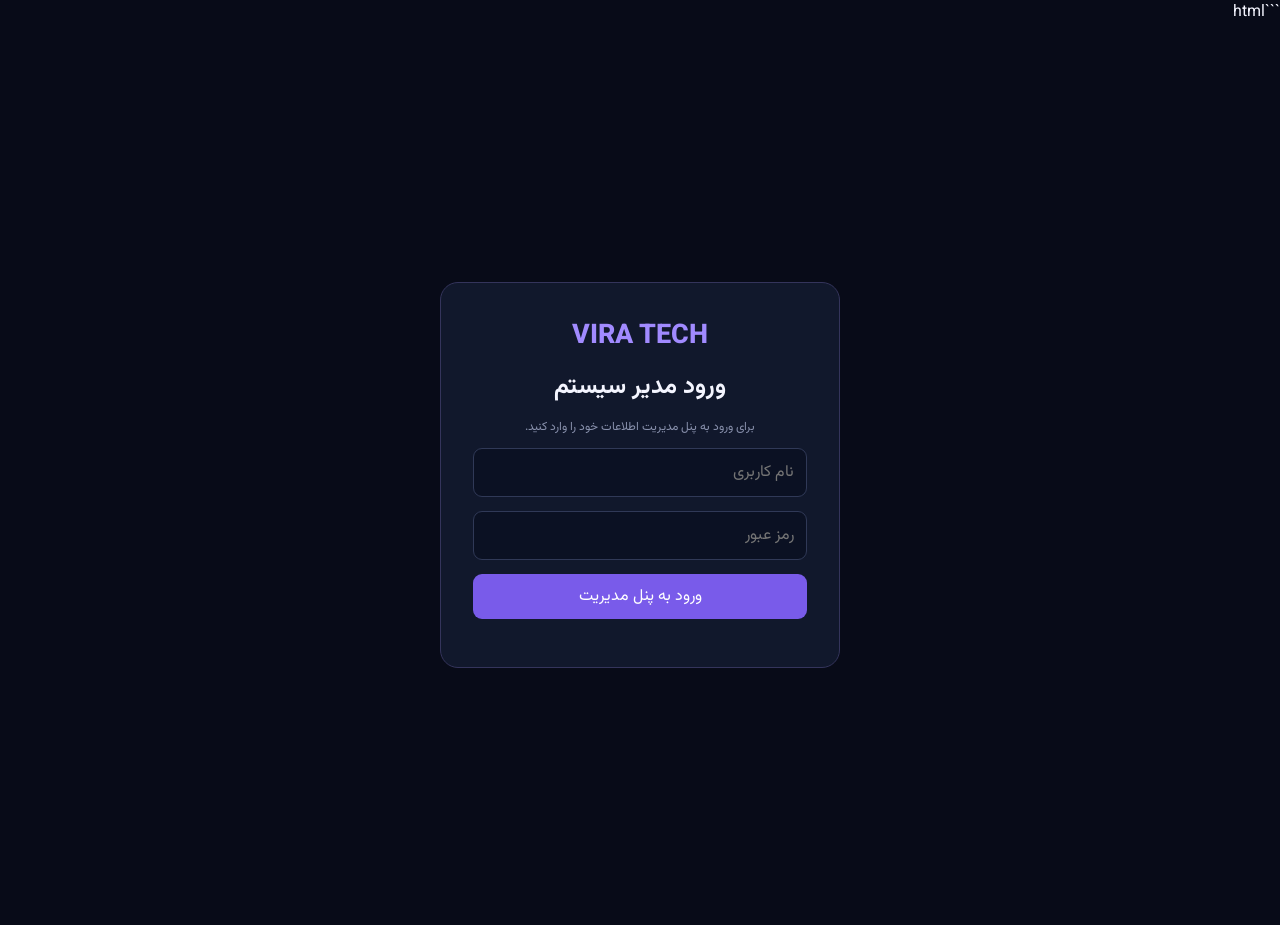
==== admin.html @ ebfb622d "admin.html" ====
```html
<!DOCTYPE html>
<html lang="fa" dir="rtl">
<head>
<meta charset="UTF-8">
<meta name="viewport" content="width=device-width, initial-scale=1">
<title>VIRA TECH | مدیریت</title>
<link href="https://fonts.googleapis.com/css2?family=Vazirmatn:wght@400;500;600;700;800&display=swap" rel="stylesheet">
<style>
*{box-sizing:border-box}
body{margin:0;background:#080b18;color:#f4f5ff;font-family:Vazirmatn,sans-serif}
button,input,select,textarea{font:inherit}
button{cursor:pointer}
.login-screen{min-height:100vh;display:flex;align-items:center;justify-content:center;padding:20px}
.login-box{width:100%;max-width:400px;padding:32px;background:#11182c;border:1px solid #34345b;border-radius:18px;text-align:center}
.login-logo,.logo{font-size:27px;font-weight:800;color:#a18aff}
.login-box h2{margin:10px 0 5px}
.login-box p,.muted{color:#8991ad;font-size:12px}
.login-box input{margin-bottom:14px}
.login-box button{width:100%}
.login-error{color:#ff7777;font-size:13px;margin-top:12px}
.layout{display:none;min-height:100vh}
body.logged-in .layout{display:flex}
body.logged-in .login-screen{display:none}
aside{width:245px;background:#101529;border-left:1px solid #252c46;padding:25px 17px;flex-shrink:0}
.sub{font-size:12px;color:#8991ad;margin:5px 0 25px}
.menu-title{font-size:12px;color:#737d9d;margin:20px 10px 10px}
.nav button{display:block;width:100%;text-align:right;border:0;background:transparent;color:#c4c9dc;padding:12px;border-radius:10px;margin:4px 0}
.nav button:hover,.nav button.active{background:#29264d;color:#b7a6ff}
main{flex:1;min-width:0;padding:30px}
.top{display:flex;justify-content:space-between;align-items:center;gap:15px;margin-bottom:28px}
h1{font-size:23px;margin:0}
.welcome{color:#8991ad;font-size:13px;margin-top:6px}
.page{display:none}
.page.active{display:block}
.cards{display:grid;grid-template-columns:repeat(3,1fr);gap:15px;margin-bottom:22px}
.card,.panel{background:#11182c;border:1px solid #252d49;border-radius:15px;padding:20px}
.card-label{color:#9ba4c0;font-size:13px}
.number{font-size:29px;font-weight:800;margin-top:9px}
.purple{color:#a18aff}.blue{color:#59aaff}.green{color:#55d6a0}
.panel{margin-bottom:20px}
.panel h2{font-size:17px;margin:0 0 18px}
.toolbar{display:flex;justify-content:space-between;align-items:center;gap:12px;flex-wrap:wrap;margin-bottom:17px}
.btn{border:0;border-radius:9px;padding:10px 16px;background:#795bea;color:white}
.btn:hover{opacity:.88}
.btn.secondary{background:#252d49;color:#dce0f4}
.btn.danger{background:#702d40}
.btn.small{padding:6px 10px;font-size:12px}
.field{display:flex;flex-direction:column;gap:7px}
.form-grid{display:grid;grid-template-columns:repeat(2,1fr);gap:13px}
.field.full{grid-column:1/-1}
label{font-size:13px;color:#aeb6d0}
input,select,textarea{width:100%;padding:11px 12px;border:1px solid #303957;background:#0b1123;color:white;border-radius:9px;outline:none}
textarea{min-height:95px;resize:vertical}
input:focus,select:focus,textarea:focus{border-color:#9278ff}
.actions{display:flex;gap:8px;margin-top:15px;flex-wrap:wrap}
.table-wrap{overflow-x:auto}
table{width:100%;border-collapse:collapse;min-width:600px}
th,td{padding:13px 10px;text-align:right;border-bottom:1px solid #252d49;font-size:13px}
th{color:#9da8c7}
td{color:#e0e4f5}
.status{padding:5px 9px;border-radius:20px;font-size:11px;background:#252d49}
.status.done{background:#153b32;color:#62dfaa}
.status.progress{background:#30294f;color:#c0aaff}
.status.wait{background:#49351f;color:#ffcc7c}
.empty{text-align:center;color:#8991ad;padding:25px}
.activity{display:flex;justify-content:space-between;padding:14px 0;border-bottom:1px solid #252d49;font-size:13px;gap:10px}
.activity:last-child{border:0}
.service-item{display:flex;justify-content:space-between;align-items:center;gap:15px;padding:15px 0;border-bottom:1px solid #252d49}
.service-item:last-child{border:0}
.footer{color:#727d9b;font-size:12px;margin-top:25px}
.hidden{display:none!important}
.notice{padding:13px;background:#18213b;border:1px solid #34345b;border-radius:10px;color:#b9c2e0;font-size:12px;line-height:2;margin-bottom:15px}
@media(max-width:800px){
.layout{display:block}
aside{width:100%;padding:17px}
.sub{margin-bottom:12px}
.menu{display:flex;overflow-x:auto;gap:5px}
.menu-title{display:none}
.nav button{white-space:nowrap;width:auto;margin:0;padding:10px}
main{padding:20px 14px}
}
@media(max-width:550px){
.cards{grid-template-columns:1fr}
.form-grid{grid-template-columns:1fr}
.field.full{grid-column:auto}
.top{align-items:flex-start}
h1{font-size:19px}
.service-item{align-items:flex-start;flex-direction:column}
}
</style>
</head>
<body>

<div class="login-screen">
<div class="login-box">
<div class="login-logo">VIRA TECH</div>
<h2>ورود مدیر سیستم</h2>
<p>برای ورود به پنل مدیریت اطلاعات خود را وارد کنید.</p>
<form id="loginForm">
<input id="username" placeholder="نام کاربری" autocomplete="username" required>
<input id="password" type="password" placeholder="رمز عبور" autocomplete="current-password" required>
<button class="btn" type="submit">ورود به پنل مدیریت</button>
</form>
<div id="loginError" class="login-error"></div>
</div>
</div>

<div class="layout">
<aside>
<div class="logo">VIRA TECH</div>
<div class="sub">پنل مدیریت اختصاصی</div>
<div class="menu-title">منوی اصلی</div>
<nav class="nav menu">
<button class="active" data-page="dashboard">◈ داشبورد</button>
<button data-page="projects">▣ پروژه‌ها</button>
<button data-page="customers">♙ مشتریان</button>
<button data-page="services">✦ خدمات</button>
<button data-page="pricingAdmin">💰 تعرفه‌ها</button>
<button data-page="orders">📦 سفارش‌ها</button>
<button data-page="content">✎ محتوای سایت</button>
<button data-page="settings">⚙ تنظیمات</button>
</nav>
</aside>

<main>
<div class="top">
<div>
<h1 id="pageTitle">داشبورد مدیریت</h1>
<div class="welcome">به پنل مدیریت VIRA TECH خوش آمدید.</div>
</div>
<button class="btn danger" id="logout">خروج از پنل</button>
</div>

<section class="page active" id="dashboard">
<div class="cards">
<div class="card"><div class="card-label">کل پروژه‌ها</div><div class="number purple" id="totalProjects">۰</div></div>
<div class="card"><div class="card-label">کل مشتریان</div><div class="number blue" id="totalCustomers">۰</div></div>
<div class="card"><div class="card-label">خدمات فعال</div><div class="number green" id="totalServices">۰</div></div>
</div>
<div class="panel">
<h2>وضعیت پروژه‌ها</h2>
<div class="activity"><span>در حال انجام</span><strong id="progressCount">۰</strong></div>
<div class="activity"><span>تکمیل‌شده</span><strong id="doneCount">۰</strong></div>
<div class="activity"><span>در انتظار</span><strong id="waitCount">۰</strong></div>
</div>
<div class="panel">
<h2>آخرین پروژه‌ها</h2>
<div id="recentProjects" class="muted">هنوز پروژه‌ای ثبت نشده است.</div>
</div>
</section>

<section class="page" id="projects">
<div class="panel">
<h2>ثبت پروژه جدید</h2>
<form id="projectForm">
<div class="form-grid">
<div class="field"><label>نام پروژه</label><input id="projectName" required></div>
<div class="field"><label>نام مشتری</label><input id="projectCustomer"></div>
<div class="field"><label>وضعیت</label><select id="projectStatus"><option value="wait">در انتظار</option><option value="progress">در حال انجام</option><option value="done">تکمیل‌شده</option></select></div>
<div class="field"><label>تاریخ</label><input id="projectDate" type="date"></div>
</div>
<div class="actions">
<button class="btn" id="projectSubmit">ثبت پروژه</button>
<button class="btn secondary hidden" type="button" id="cancelProject">لغو ویرایش</button>
</div>
</form>
</div>
<div class="panel">
<h2>فهرست پروژه‌ها</h2>
<div class="table-wrap"><table>
<thead><tr><th>نام پروژه</th><th>مشتری</th><th>وضعیت</th><th>تاریخ</th><th>عملیات</th></tr></thead>
<tbody id="projectRows"></tbody>
</table></div>
</div>
</section>

<section class="page" id="customers">
<div class="panel">
<h2>ثبت مشتری جدید</h2>
<form id="customerForm">
<div class="form-grid">
<div class="field"><label>نام مشتری</label><input id="customerName" required></div>
<div class="field"><label>شماره تماس</label><input id="customerPhone"></div>
<div class="field full"><label>ایمیل</label><input id="customerEmail" type="email"></div>
</div>
<div class="actions">
<button class="btn" id="customerSubmit">ثبت مشتری</button>
<button class="btn secondary hidden" type="button" id="cancelCustomer">لغو ویرایش</button>
</div>
</form>
</div>
<div class="panel">
<h2>فهرست مشتریان</h2>
<div class="table-wrap"><table>
<thead><tr><th>نام</th><th>شماره تماس</th><th>ایمیل</th><th>عملیات</th></tr></thead>
<tbody id="customerRows"></tbody>
</table></div>
</div>
</section>

<section class="page" id="services">
<div class="panel">
<h2>افزودن خدمت جدید</h2>
<form id="serviceForm">
<div class="form-grid">
<div class="field"><label>نام خدمت</label><input id="serviceName" required></div>
<div class="field"><label>توضیحات</label><input id="serviceDescription"></div>
</div>
<div class="actions">
<button class="btn" id="serviceSubmit">افزودن خدمت</button>
<button class="btn secondary hidden" type="button" id="cancelService">لغو ویرایش</button>
</div>
</form>
</div>
<div class="panel">
<h2>خدمات VIRA TECH</h2>
<div id="serviceRows"></div>
</div>
</section>

<section class="page" id="pricingAdmin">
<div class="notice">
تعرفه‌ها را در این بخش ویرایش کن. پس از ذخیره، از بخش «محتوای سایت» فایل site-content.json را دوباره دریافت و در GitHub جایگزین کن.
</div>
<div class="panel">
<h2>مدیریت پکیج‌های طراحی وب‌سایت</h2>
<form id="pricingForm">
<div class="form-grid">
<div class="field"><label>نام پکیج اول</label><input id="plan1Name" required></div>
<div class="field"><label>قیمت پکیج اول (تومان)</label><input id="plan1Price" inputmode="numeric" required></div>
<div class="field full"><label>توضیح پکیج اول</label><input id="plan1Description"></div>
<div class="field full"><label>امکانات پکیج اول (هر مورد در یک خط)</label><textarea id="plan1Features"></textarea></div>

<div class="field"><label>نام پکیج دوم</label><input id="plan2Name" required></div>
<div class="field"><label>قیمت پکیج دوم (تومان)</label><input id="plan2Price" inputmode="numeric" required></div>
<div class="field full"><label>توضیح پکیج دوم</label><input id="plan2Description"></div>
<div class="field full"><label>امکانات پکیج دوم (هر مورد در یک خط)</label><textarea id="plan2Features"></textarea></div>

<div class="field"><label>نام پکیج سوم</label><input id="plan3Name" required></div>
<div class="field"><label>قیمت پکیج سوم (تومان)</label><input id="plan3Price" inputmode="numeric" required></div>
<div class="field full"><label>توضیح پکیج سوم</label><input id="plan3Description"></div>
<div class="field full"><label>امکانات پکیج سوم (هر مورد در یک خط)</label><textarea id="plan3Features"></textarea></div>

<div class="field"><label>قیمت شروع فروشگاه اینترنتی (تومان)</label><input id="storePrice" inputmode="numeric" required></div>
<div class="field full"><label>توضیحات فروشگاه اینترنتی</label><textarea id="storeDescription"></textarea></div>
</div>
<div class="actions"><button class="btn" type="submit">ذخیره تعرفه‌ها</button></div>
<p class="muted" id="pricingMessage"></p>
</form>
</div>
</section>

<section class="page" id="content">
<div class="notice">
اطلاعات این بخش در مرورگر ذخیره می‌شوند. پس از ویرایش، فایل JSON را دریافت و در مخزن GitHub سایت بارگذاری کن تا تغییرات برای همه بازدیدکنندگان منتشر شوند.
</div>
<div class="panel">
<h2>محتوای صفحه اصلی</h2>
<form id="contentForm">
<div class="form-grid">
<div class="field full"><label>عنوان اصلی سایت</label><input id="siteTitle" placeholder="مثلاً طراحی دیجیتال، فراتر از انتظار"></div>
<div class="field full"><label>متن معرفی صفحه اصلی</label><textarea id="siteDescription"></textarea></div>
<div class="field"><label>عنوان بخش درباره ما</label><input id="aboutTitle"></div>
<div class="field"><label>متن دکمه اصلی</label><input id="buttonText"></div>
<div class="field full"><label>توضیحات درباره ما</label><textarea id="aboutDescription"></textarea></div>
<div class="field"><label>شماره واتساپ</label><input id="sitePhone" placeholder="989058434159"></div>
<div class="field"><label>ایمیل سایت</label><input id="siteEmail" type="email"></div>
</div>
<div class="actions"><button class="btn" type="submit">ذخیره محتوای سایت</button></div>
</form>
</div>
<div class="panel">
<h2>نمونه‌کارهای سایت</h2>
<form id="portfolioForm">
<div class="form-grid">
<div class="field"><label>عنوان نمونه‌کار</label><input id="portfolioName" required></div>
<div class="field"><label>لینک نمونه‌کار</label><input id="portfolioLink" type="url" placeholder="https://example.com"></div>
<div class="field full"><label>توضیحات</label><textarea id="portfolioDescription"></textarea></div>
</div>
<div class="actions"><button class="btn" type="submit">افزودن نمونه‌کار</button></div>
</form>
<div id="portfolioRows"></div>
</div>
<div class="panel">
<h2>انتشار محتوای سایت</h2>
<p class="muted">پس از ذخیره تغییرات، فایل site-content.json را دانلود کن و در پوشه اصلی مخزن GitHub قرار بده.</p>
<button class="btn" id="exportContent" type="button">دریافت فایل محتوای سایت</button>
<p class="muted" id="contentMessage"></p>
</div>
</section>

<section class="page" id="settings">
<div class="panel">
<h2>تنظیمات پنل</h2>
<div class="activity"><span>نسخه پنل</span><strong>۵.۰</strong></div>
<div class="activity"><span>وضعیت ذخیره‌سازی</span><strong class="green">فعال در مرورگر</strong></div>
<div class="activity"><span>وضعیت ورود</span><strong>مدیر</strong></div>
</div>
<div class="panel">
<h2>پشتیبان‌گیری و بازیابی اطلاعات</h2>
<p class="muted">از پروژه‌ها، مشتریان، خدمات و محتوای سایت پشتیبان تهیه کنید.</p>
<div class="actions">
<button class="btn" id="backupButton" type="button">دریافت فایل پشتیبان</button>
<button class="btn secondary" id="restoreButton" type="button">بازیابی اطلاعات</button>
<input type="file" id="restoreFile" accept=".json,application/json" class="hidden">
</div>
<p class="muted" id="backupMessage"></p>
</div>
<div class="panel">
<h2>پاک‌سازی اطلاعات</h2>
<p class="muted">این گزینه تمام اطلاعات پنل را حذف می‌کند.</p>
<button class="btn danger" id="resetData" type="button">حذف تمام اطلاعات</button>
</div>
</section>

<div class="footer">VIRA TECH © 2026 — تمام حقوق محفوظ است.</div>
</main>
</div>

<script>
"use strict";
const $=id=>document.getElementById(id);
const defaultServices=[
{id:1,name:"VIRA WEB",description:"طراحی وب‌سایت",active:true},
{id:2,name:"VIRA ECOMMERCE",description:"فروشگاه اینترنتی",active:true},
{id:3,name:"VIRA MANAGEMENT",description:"سیستم مدیریت",active:true},
{id:4,name:"VIRA SOFTWARE",description:"نرم‌افزارهای کاربردی",active:true},
{id:5,name:"VIRA AI",description:"ابزارهای هوش مصنوعی",active:true},
{id:6,name:"VIRA TOOLS",description:"ابزارهای دیجیتال",active:true}
];
const defaultContent={
siteTitle:"طراحی دیجیتال، فراتر از انتظار",
siteDescription:"ما در VIRA TECH راهکارهای دیجیتال مدرن برای رشد کسب‌وکار شما ارائه می‌دهیم.",
aboutTitle:"درباره VIRA TECH",
aboutDescription:"VIRA TECH یک مجموعه فعال در زمینه طراحی وب‌سایت، فروشگاه اینترنتی و ابزارهای دیجیتال است.",
buttonText:"شروع همکاری",
sitePhone:"989058434159",
siteEmail:"albwhmwdj@gmail.com"
};

const defaultPricing={
plans:[
{name:"اقتصادی",price:"3900000",description:"مناسب شروع حضور آنلاین",features:["طراحی سایت معرفی ساده","صفحات اصلی و تماس","نمایش در موبایل و کامپیوتر","طراحی متناسب با برند"]},
{name:"حرفه‌ای",price:"7900000",description:"مناسب کسب‌وکارهای در حال رشد",features:["تمام امکانات پکیج اقتصادی","صفحات و بخش‌های اختصاصی بیشتر","طراحی حرفه‌ای‌تر","بهینه‌سازی اولیه برای موتورهای جستجو"]},
{name:"ویژه",price:"14900000",description:"برای نیازهای گسترده‌تر",features:["تمام امکانات پکیج حرفه‌ای","طراحی صفحات اختصاصی بیشتر","امکانات سفارشی توافق‌شده","بررسی و بهینه‌سازی تکمیلی"]}
],
storePrice:"12900000",
storeDescription:"امکاناتی مانند سبد خرید، ثبت سفارش، پنل مدیریت و اتصال درگاه پس از نیازسنجی و بررسی فنی قیمت‌گذاری می‌شوند."
};

function load(key,fallback){
try{const v=JSON.parse(localStorage.getItem(key));return v===null?fallback:v;}
catch(e){return fallback;}
}
let projects=load("vira_projects",[]);
let customers=load("vira_customers",[]);
let services=load("vira_services",defaultServices.map(x=>({...x})));
let content=load("vira_site_content",{...defaultContent});
let portfolio=load("vira_portfolio",[]);
let pricing=load("vira_pricing",JSON.parse(JSON.stringify(defaultPricing)));
let editProject=null,editCustomer=null,editService=null;

function save(){
localStorage.setItem("vira_projects",JSON.stringify(projects));
localStorage.setItem("vira_customers",JSON.stringify(customers));
localStorage.setItem("vira_services",JSON.stringify(services));
localStorage.setItem("vira_site_content",JSON.stringify(content));
localStorage.setItem("vira_portfolio",JSON.stringify(portfolio));
localStorage.setItem("vira_pricing",JSON.stringify(pricing));
}
function safe(v){return String(v??"").replace(/[&<>"']/g,c=>({"&":"&amp;","<":"&lt;",">":"&gt;",'"':"&quot;","'":"&#39;"}[c]));}
const fa=n=>Number(n).toLocaleString("fa-IR");
const statusText={wait:"در انتظار",progress:"در حال انجام",done:"تکمیل‌شده"};

function showDashboard(){
document.body.classList.add("logged-in");
sessionStorage.setItem("vira_admin_login","yes");
renderAll();
}
function showLogin(){
document.body.classList.remove("logged-in");
sessionStorage.removeItem("vira_admin_login");
}
$("loginForm").addEventListener("submit",e=>{
e.preventDefault();
if($("username").value.trim()==="admin" && $("password").value==="Vira@2026"){
$("loginError").textContent="";
showDashboard();
}else $("loginError").textContent="نام کاربری یا رمز عبور اشتباه است.";
});
$("logout").onclick=()=>{showLogin();$("loginForm").reset();};
if(sessionStorage.getItem("vira_admin_login")==="yes")document.body.classList.add("logged-in");

document.querySelectorAll(".nav button").forEach(btn=>{
btn.addEventListener("click",()=>{
document.querySelectorAll(".nav button").forEach(b=>b.classList.remove("active"));
document.querySelectorAll(".page").forEach(p=>p.classList.remove("active"));
btn.classList.add("active");
$(btn.dataset.page).classList.add("active");
$("pageTitle").textContent=btn.textContent.replace(/^[^\s]+\s/,"");
});
});

function updateDashboard(){
$("totalProjects").textContent=fa(projects.length);
$("totalCustomers").textContent=fa(customers.length);
$("totalServices").textContent=fa(services.filter(s=>s.active).length);
$("progressCount").textContent=fa(projects.filter(p=>p.status==="progress").length);
$("doneCount").textContent=fa(projects.filter(p=>p.status==="done").length);
$("waitCount").textContent=fa(projects.filter(p=>p.status==="wait").length);
$("recentProjects").innerHTML=projects.length?projects.slice(-5).reverse().map(p=>`<div class="activity"><span>${safe(p.name)}</span><span>${statusText[p.status]||"نامشخص"}</span></div>`).join(""):"هنوز پروژه‌ای ثبت نشده است.";
}

function renderProjects(){
$("projectRows").innerHTML=projects.length?projects.map(p=>`<tr><td>${safe(p.name)}</td><td>${safe(p.customer||"—")}</td><td><span class="status ${safe(p.status)}">${statusText[p.status]||"نامشخص"}</span></td><td>${safe(p.date||"—")}</td><td><button class="btn small secondary" onclick="editProjectItem(${Number(p.id)})">ویرایش</button> <button class="btn small danger" onclick="deleteProject(${Number(p.id)})">حذف</button></td></tr>`).join(""):'<tr><td colspan="5" class="empty">پروژه‌ای ثبت نشده است.</td></tr>';
}
$("projectForm").onsubmit=e=>{
e.preventDefault();
const item={id:editProject??Date.now(),name:$("projectName").value.trim(),customer:$("projectCustomer").value.trim(),status:$("projectStatus").value,date:$("projectDate").value};
if(editProject!==null)projects=projects.map(p=>p.id===editProject?item:p);else projects.push(item);
save();resetProjectForm();renderAll();
};
function editProjectItem(id){
const p=projects.find(x=>x.id===id);if(!p)return;
editProject=id;$("projectName").value=p.name;$("projectCustomer").value=p.customer||"";$("projectStatus").value=p.status;$("projectDate").value=p.date||"";
$("projectSubmit").textContent="ذخیره تغییرات";$("cancelProject").classList.remove("hidden");
}
function deleteProject(id){if(!confirm("این پروژه حذف شود؟"))return;projects=projects.filter(p=>p.id!==id);save();renderAll();}
function resetProjectForm(){$("projectForm").reset();editProject=null;$("projectSubmit").textContent="ثبت پروژه";$("cancelProject").classList.add("hidden");}
$("cancelProject").onclick=resetProjectForm;

function renderCustomers(){
$("customerRows").innerHTML=customers.length?customers.map(c=>`<tr><td>${safe(c.name)}</td><td>${safe(c.phone||"—")}</td><td>${safe(c.email||"—")}</td><td><button class="btn small secondary" onclick="editCustomerItem(${Number(c.id)})">ویرایش</button> <button class="btn small danger" onclick="deleteCustomer(${Number(c.id)})">حذف</button></td></tr>`).join(""):'<tr><td colspan="4" class="empty">مشتری‌ای ثبت نشده است.</td></tr>';
}
$("customerForm").onsubmit=e=>{
e.preventDefault();
const item={id:editCustomer??Date.now(),name:$("customerName").value.trim(),phone:$("customerPhone").value.trim(),email:$("customerEmail").value.trim()};
if(editCustomer!==null)customers=customers.map(c=>c.id===editCustomer?item:c);else customers.push(item);
save();resetCustomerForm();renderAll();
};
function editCustomerItem(id){
const c=customers.find(x=>x.id===id);if(!c)return;
editCustomer=id;$("customerName").value=c.name;$("customerPhone").value=c.phone||"";$("customerEmail").value=c.email||"";
$("customerSubmit").textContent="ذخیره تغییرات";$("cancelCustomer").classList.remove("hidden");
}
function deleteCustomer(id){if(!confirm("این مشتری حذف شود؟"))return;customers=customers.filter(c=>c.id!==id);save();renderAll();}
function resetCustomerForm(){$("customerForm").reset();editCustomer=null;$("customerSubmit").textContent="ثبت مشتری";$("cancelCustomer").classList.add("hidden");}
$("cancelCustomer").onclick=resetCustomerForm;

function renderServices(){
$("serviceRows").innerHTML=services.length?services.map(s=>`<div class="service-item"><div><strong>${safe(s.name)}</strong><div class="muted">${safe(s.description||"بدون توضیحات")}</div><span class="muted">${s.active?"فعال":"غیرفعال"}</span></div><div class="actions"><button class="btn small secondary" onclick="toggleService(${Number(s.id)})">${s.active?"غیرفعال‌کردن":"فعال‌کردن"}</button> <button class="btn small secondary" onclick="editServiceItem(${Number(s.id)})">ویرایش</button> <button class="btn small danger" onclick="deleteService(${Number(s.id)})">حذف</button></div></div>`).join(""):'<div class="empty">خدمتی ثبت نشده است.</div>';
}
$("serviceForm").onsubmit=e=>{
e.preventDefault();
const old=services.find(s=>s.id===editService);
const item={id:editService??Date.now(),name:$("serviceName").value.trim(),description:$("serviceDescription").value.trim(),active:old?old.active:true};
if(editService!==null)services=services.map(s=>s.id===editService?item:s);else services.push(item);
save();resetServiceForm();renderAll();
};
function editServiceItem(id){
const s=services.find(x=>x.id===id);if(!s)return;
editService=id;$("serviceName").value=s.name;$("serviceDescription").value=s.description||"";
$("serviceSubmit").textContent="ذخیره تغییرات";$("cancelService").classList.remove("hidden");
}
function toggleService(id){services=services.map(s=>s.id===id?{...s,active:!s.active}:s);save();renderAll();}
function deleteService(id){if(!confirm("این خدمت حذف شود؟"))return;services=services.filter(s=>s.id!==id);save();renderAll();}
function resetServiceForm(){$("serviceForm").reset();editService=null;$("serviceSubmit").textContent="افزودن خدمت";$("cancelService").classList.add("hidden");}
$("cancelService").onclick=resetServiceForm;

/* مدیریت تعرفه‌ها */
function renderPricing(){
const plans=pricing.plans||defaultPricing.plans;
plans.forEach((plan,index)=>{
const n=index+1;
$("plan"+n+"Name").value=plan.name||"";
$("plan"+n+"Price").value=plan.price||"";
$("plan"+n+"Description").value=plan.description||"";
$("plan"+n+"Features").value=Array.isArray(plan.features)?plan.features.join("\n"):"";
});
$("storePrice").value=pricing.storePrice||"";
$("storeDescription").value=pricing.storeDescription||"";
}
$("pricingForm").onsubmit=e=>{
e.preventDefault();
const plans=[1,2,3].map(n=>({
name:$("plan"+n+"Name").value.trim(),
price:$("plan"+n+"Price").value.replace(/[^\d]/g,""),
description:$("plan"+n+"Description").value.trim(),
features:$("plan"+n+"Features").value.split(/\n+/).map(x=>x.trim()).filter(Boolean)
}));
if(plans.some(p=>!p.price)){
alert("لطفاً قیمت هر سه پکیج را وارد کن.");
return;
}
pricing={
plans,
storePrice:$("storePrice").value.replace(/[^\d]/g,""),
storeDescription:$("storeDescription").value.trim()
};
save();
$("pricingMessage").textContent="تعرفه‌ها در مرورگر ذخیره شدند. برای انتشار، فایل JSON را دوباره دریافت کن.";
alert("تعرفه‌ها ذخیره شدند.");
};

/* محتوای سایت */
function renderContent(){
$("siteTitle").value=content.siteTitle||"";
$("siteDescription").value=content.siteDescription||"";
$("aboutTitle").value=content.aboutTitle||"";
$("aboutDescription").value=content.aboutDescription||"";
$("buttonText").value=content.buttonText||"";
$("sitePhone").value=content.sitePhone||"";
$("siteEmail").value=content.siteEmail||"";
renderPortfolio();
}
$("contentForm").onsubmit=e=>{
e.preventDefault();
content={
siteTitle:$("siteTitle").value.trim(),
siteDescription:$("siteDescription").value.trim(),
aboutTitle:$("aboutTitle").value.trim(),
aboutDescription:$("aboutDescription").value.trim(),
buttonText:$("buttonText").value.trim(),
sitePhone:$("sitePhone").value.trim(),
siteEmail:$("siteEmail").value.trim()
};
save();
$("contentMessage").textContent="محتوای سایت در مرورگر ذخیره شد. برای انتشار فایل خروجی را دریافت کن.";
alert("محتوای سایت ذخیره شد.");
};
function renderPortfolio(){
$("portfolioRows").innerHTML=portfolio.length?portfolio.map(p=>`<div class="service-item"><div><strong>${safe(p.name)}</strong><div class="muted">${safe(p.description||"بدون توضیحات")}</div><div class="muted">${safe(p.link||"بدون لینک")}</div></div><button class="btn small danger" onclick="deletePortfolio(${Number(p.id)})">حذف</button></div>`).join(""):'<div class="empty">هنوز نمونه‌کاری اضافه نشده است.</div>';
}
$("portfolioForm").onsubmit=e=>{
e.preventDefault();
portfolio.push({id:Date.now(),name:$("portfolioName").value.trim(),link:$("portfolioLink").value.trim(),description:$("portfolioDescription").value.trim()});
save();$("portfolioForm").reset();renderPortfolio();
};
function deletePortfolio(id){if(!confirm("این نمونه‌کار حذف شود؟"))return;portfolio=portfolio.filter(p=>p.id!==id);save();renderPortfolio();}

function downloadJSON(data,filename){
const blob=new Blob([JSON.stringify(data,null,2)],{type:"application/json;charset=utf-8"});
const url=URL.createObjectURL(blob);
const a=document.createElement("a");
a.href=url;a.download=filename;document.body.appendChild(a);a.click();a.remove();
setTimeout(()=>URL.revokeObjectURL(url),1000);
}
$("exportContent").onclick=()=>{
downloadJSON({app:"VIRA TECH",content:content,portfolio:portfolio,services:services.filter(s=>s.active),pricing:pricing},"site-content.json");
$("contentMessage").textContent="فایل site-content.json دانلود شد. آن را در پوشه اصلی مخزن GitHub قرار بده.";
};

/* پشتیبان‌گیری کامل */
$("backupButton").onclick=()=>{
downloadJSON({app:"VIRA TECH",version:"5.0",date:new Date().toISOString(),projects,customers,services,content,portfolio,pricing},"VIRA-TECH-Backup.json");
$("backupMessage").textContent="فایل پشتیبان دانلود شد.";
};
$("restoreButton").onclick=()=>$("restoreFile").click();
$("restoreFile").onchange=e=>{
const file=e.target.files[0];if(!file)return;
const reader=new FileReader();
reader.onload=()=>{
try{
const d=JSON.parse(reader.result);
if(d.app!=="VIRA TECH"||!Array.isArray(d.projects)||!Array.isArray(d.customers)||!Array.isArray(d.services))throw Error();
if(!confirm("اطلاعات فعلی با فایل پشتیبان جایگزین شود؟"))return;
projects=d.projects;customers=d.customers;services=d.services;
content=d.content||{...defaultContent};
portfolio=Array.isArray(d.portfolio)?d.portfolio:[];
pricing=d.pricing||JSON.parse(JSON.stringify(defaultPricing));
save();renderAll();alert("بازیابی اطلاعات انجام شد.");
}catch(err){alert("فایل پشتیبان معتبر نیست.");}
finally{e.target.value="";}
};
reader.readAsText(file);
};
$("resetData").onclick=()=>{
if(!confirm("تمام پروژه‌ها، مشتریان، خدمات و محتوای سایت حذف شوند؟"))return;
projects=[];customers=[];services=defaultServices.map(x=>({...x}));
content={...defaultContent};portfolio=[];
pricing=JSON.parse(JSON.stringify(defaultPricing));
save();renderAll();alert("اطلاعات پاک‌سازی شد.");
};

function renderAll(){
renderProjects();
renderCustomers();
renderServices();
updateDashboard();
renderContent();
renderPricing();
}
save();
renderAll();
</script>
  <!-- VIRA TECH ORDER MANAGEMENT -->
<style>
#viraOrders {
    margin: 25px auto;
    padding: 20px;
    max-width: 1000px;
    background: #11182d;
    color: white;
    border-radius: 15px;
    font-family: sans-serif;
}
#viraOrders input,
#viraOrders select {
    padding: 12px;
    margin: 6px 0;
    width: 100%;
    box-sizing: border-box;
    border: 1px solid #444;
    border-radius: 8px;
}
#viraOrders button {
    padding: 10px 16px;
    margin: 5px;
    border: 0;
    border-radius: 8px;
    background: #8065ff;
    color: white;
    cursor: pointer;
}
.vira-order {
    background: #202943;
    padding: 15px;
    margin-top: 12px;
    border-radius: 10px;
}
</style>

<section class="page" id="orders">
    <h2>مدیریت سفارش‌های VIRA TECH</h2>

    <h3>ثبت سفارش جدید</h3>

    <input id="orderName" placeholder="نام مشتری">
    <input id="orderPhone" placeholder="شماره تماس">
    <input id="orderService" placeholder="نوع سفارش یا خدمت">
    <input id="orderPrice" type="number" placeholder="مبلغ سفارش به تومان">

    <select id="orderStatus">
        <option value="در انتظار بررسی">در انتظار بررسی</option>
        <option value="در حال انجام">در حال انجام</option>
        <option value="تکمیل شده">تکمیل شده</option>
        <option value="لغو شده">لغو شده</option>
    </select>

    <button onclick="viraAddOrder()">ثبت سفارش</button>

    <h3>فهرست سفارش‌ها</h3>
    <div id="viraOrderList"></div>
</section>

<script>
function viraGetOrders() {
    return JSON.parse(localStorage.getItem("vira_orders") || "[]");
}

function viraAddOrder() {
    const name = document.getElementById("orderName").value.trim();
    const phone = document.getElementById("orderPhone").value.trim();
    const service = document.getElementById("orderService").value.trim();
    const price = document.getElementById("orderPrice").value;
    const status = document.getElementById("orderStatus").value;

    if (!name || !phone || !service) {
        alert("لطفاً نام، شماره تماس و نوع سفارش را وارد کنید.");
        return;
    }

    const orders = viraGetOrders();

    orders.push({
        id: Date.now(),
        name,
        phone,
        service,
        price,
        status,
        date: new Date().toLocaleDateString("fa-IR")
    });

    localStorage.setItem("vira_orders", JSON.stringify(orders));

    document.getElementById("orderName").value = "";
    document.getElementById("orderPhone").value = "";
    document.getElementById("orderService").value = "";
    document.getElementById("orderPrice").value = "";

    viraRenderOrders();
}

function viraDeleteOrder(id) {
    if (!confirm("این سفارش حذف شود؟")) return;

    const orders = viraGetOrders().filter(order => order.id !== id);
    localStorage.setItem("vira_orders", JSON.stringify(orders));
    viraRenderOrders();
}

function viraRenderOrders() {
    const orders = viraGetOrders();
    const list = document.getElementById("viraOrderList");

    if (!orders.length) {
        list.innerHTML = "<p>هنوز سفارشی ثبت نشده است.</p>";
        return;
    }

    list.innerHTML = orders.map(order => `
        <div class="vira-order">
            <strong>${viraEscape(order.name)}</strong>
            <p>تلفن: ${viraEscape(order.phone)}</p>
            <p>خدمت: ${viraEscape(order.service)}</p>
            <p>مبلغ: ${viraEscape(order.price || "توافقی")} تومان</p>
            <p>وضعیت: ${viraEscape(order.status)}</p>
            <p>تاریخ: ${viraEscape(order.date)}</p>
            <button onclick="viraDeleteOrder(${order.id})">حذف سفارش</button>
        </div>
    `).join("");
}

function viraEscape(value) {
    return String(value).replace(/[&<>"']/g, char => ({
        "&": "&amp;",
        "<": "&lt;",
        ">": "&gt;",
        '"': "&quot;",
        "'": "&#39;"
    })[char]);
}

viraRenderOrders();
  <div class="footer">VIRA TECH © 2026 — تمام حقوق محفوظ است.</div>
</script>
</body>
</html>
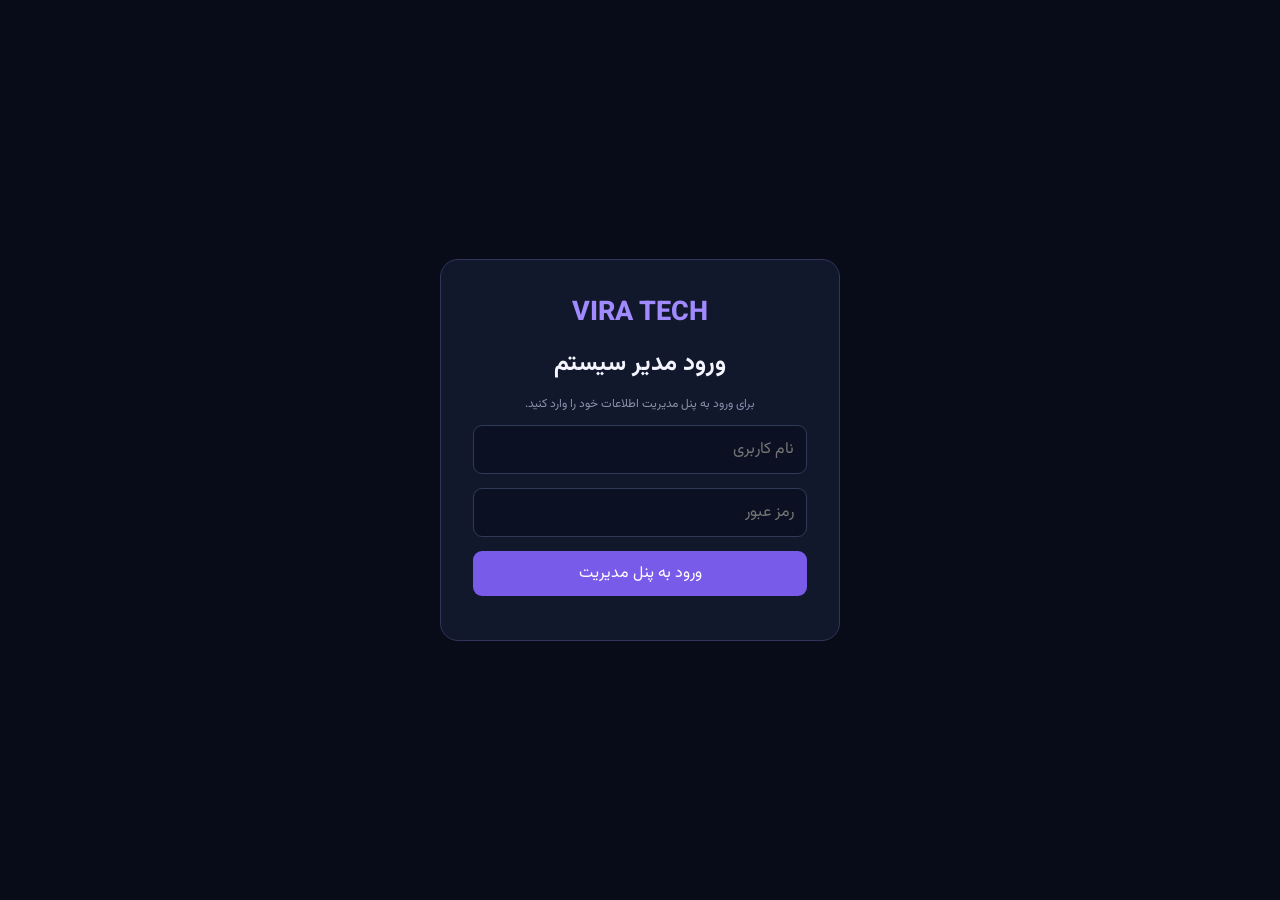
==== commit 4c38cb6f: "admin.html" ====
--- a/admin.html
+++ b/admin.html
@@ -1,4 +1,3 @@
-```html
 <!DOCTYPE html>
 <html lang="fa" dir="rtl">
 <head>
@@ -278,7 +277,10 @@
 <div class="field"><label>لینک نمونه‌کار</label><input id="portfolioLink" type="url" placeholder="https://example.com"></div>
 <div class="field full"><label>توضیحات</label><textarea id="portfolioDescription"></textarea></div>
 </div>
-<div class="actions"><button class="btn" type="submit">افزودن نمونه‌کار</button></div>
+<div class="actions">
+<button class="btn" id="portfolioSubmit" type="submit">افزودن نمونه‌کار</button>
+<button class="btn secondary hidden" id="cancelPortfolio" type="button">لغو ویرایش</button>
+</div>
 </form>
 <div id="portfolioRows"></div>
 </div>
@@ -313,7 +315,30 @@
 <button class="btn danger" id="resetData" type="button">حذف تمام اطلاعات</button>
 </div>
 </section>
-
+<section class="page" id="orders">
+    <h2>مدیریت سفارش‌های VIRA TECH</h2>
+
+    <h3>ثبت سفارش جدید</h3>
+
+    <form id="viraOrderForm">
+        <input id="orderName" placeholder="نام مشتری" required>
+        <input id="orderPhone" placeholder="شماره تماس" required>
+        <input id="orderService" placeholder="نوع سفارش یا خدمت" required>
+        <input id="orderPrice" type="number" placeholder="مبلغ سفارش به تومان">
+
+        <select id="orderStatus">
+            <option value="در انتظار بررسی">در انتظار بررسی</option>
+            <option value="در حال انجام">در حال انجام</option>
+            <option value="تکمیل شده">تکمیل شده</option>
+            <option value="لغو شده">لغو شده</option>
+        </select>
+
+        <button type="submit">ثبت سفارش</button>
+    </form>
+
+    <h3>فهرست سفارش‌ها</h3>
+    <div id="viraOrderList"></div>
+</section>
 <div class="footer">VIRA TECH © 2026 — تمام حقوق محفوظ است.</div>
 </main>
 </div>
@@ -359,7 +384,7 @@
 let content=load("vira_site_content",{...defaultContent});
 let portfolio=load("vira_portfolio",[]);
 let pricing=load("vira_pricing",JSON.parse(JSON.stringify(defaultPricing)));
-let editProject=null,editCustomer=null,editService=null;
+let editProject=null,editCustomer=null,editService=null,editPortfolio=null;
 
 function save(){
 localStorage.setItem("vira_projects",JSON.stringify(projects));
@@ -530,14 +555,79 @@
 alert("محتوای سایت ذخیره شد.");
 };
 function renderPortfolio(){
-$("portfolioRows").innerHTML=portfolio.length?portfolio.map(p=>`<div class="service-item"><div><strong>${safe(p.name)}</strong><div class="muted">${safe(p.description||"بدون توضیحات")}</div><div class="muted">${safe(p.link||"بدون لینک")}</div></div><button class="btn small danger" onclick="deletePortfolio(${Number(p.id)})">حذف</button></div>`).join(""):'<div class="empty">هنوز نمونه‌کاری اضافه نشده است.</div>';
-}
-$("portfolioForm").onsubmit=e=>{
-e.preventDefault();
-portfolio.push({id:Date.now(),name:$("portfolioName").value.trim(),link:$("portfolioLink").value.trim(),description:$("portfolioDescription").value.trim()});
-save();$("portfolioForm").reset();renderPortfolio();
-};
-function deletePortfolio(id){if(!confirm("این نمونه‌کار حذف شود؟"))return;portfolio=portfolio.filter(p=>p.id!==id);save();renderPortfolio();}
+    $("portfolioRows").innerHTML = portfolio.length
+        ? portfolio.map(p => `
+            <div class="service-item">
+                <div>
+                    <strong>${safe(p.name)}</strong>
+                    <div class="muted">${safe(p.description || "بدون توضیحات")}</div>
+                    <div class="muted">${safe(p.link || "بدون لینک")}</div>
+                </div>
+                <div class="actions">
+                    <button class="btn small secondary" type="button" onclick="editPortfolioItem(${Number(p.id)})">ویرایش</button>
+                    <button class="btn small danger" type="button" onclick="deletePortfolio(${Number(p.id)})">حذف</button>
+                </div>
+            </div>
+        `).join("")
+        : '<div class="empty">هنوز نمونه‌کاری اضافه نشده است.</div>';
+}
+
+function editPortfolioItem(id){
+    const item = portfolio.find(p => Number(p.id) === Number(id));
+    if (!item) return;
+
+    editPortfolio = Number(item.id);
+    $("portfolioName").value = item.name || "";
+    $("portfolioLink").value = item.link || "";
+    $("portfolioDescription").value = item.description || "";
+    $("portfolioSubmit").textContent = "ذخیره تغییرات";
+    $("cancelPortfolio").classList.remove("hidden");
+    $("portfolioForm").scrollIntoView({behavior: "smooth", block: "center"});
+}
+
+function resetPortfolioForm(){
+    editPortfolio = null;
+    $("portfolioForm").reset();
+    $("portfolioSubmit").textContent = "افزودن نمونه‌کار";
+    $("cancelPortfolio").classList.add("hidden");
+}
+
+$("cancelPortfolio").onclick = resetPortfolioForm;
+
+$("portfolioForm").onsubmit = e => {
+    e.preventDefault();
+
+    const item = {
+        name: $("portfolioName").value.trim(),
+        link: $("portfolioLink").value.trim(),
+        description: $("portfolioDescription").value.trim()
+    };
+
+    if (editPortfolio !== null) {
+        portfolio = portfolio.map(p =>
+            Number(p.id) === Number(editPortfolio) ? {...p, ...item} : p
+        );
+    } else {
+        portfolio.push({id: Date.now(), ...item});
+    }
+
+    save();
+    resetPortfolioForm();
+    renderPortfolio();
+};
+
+function deletePortfolio(id){
+    if (!confirm("این نمونه‌کار حذف شود؟")) return;
+
+    portfolio = portfolio.filter(p => Number(p.id) !== Number(id));
+
+    if (Number(editPortfolio) === Number(id)) {
+        resetPortfolioForm();
+    }
+
+    save();
+    renderPortfolio();
+}
 
 function downloadJSON(data,filename){
 const blob=new Blob([JSON.stringify(data,null,2)],{type:"application/json;charset=utf-8"});
@@ -594,72 +684,49 @@
 save();
 renderAll();
 </script>
-  <!-- VIRA TECH ORDER MANAGEMENT -->
+  
+<!-- VIRA TECH ORDER MANAGEMENT -->
+
 <style>
-#viraOrders {
-    margin: 25px auto;
+#orders .panel {
+    background: #11182c;
+    border: 1px solid #252d49;
+    border-radius: 15px;
     padding: 20px;
-    max-width: 1000px;
-    background: #11182d;
-    color: white;
-    border-radius: 15px;
-    font-family: sans-serif;
-}
-#viraOrders input,
-#viraOrders select {
-    padding: 12px;
-    margin: 6px 0;
-    width: 100%;
-    box-sizing: border-box;
-    border: 1px solid #444;
-    border-radius: 8px;
-}
-#viraOrders button {
-    padding: 10px 16px;
-    margin: 5px;
-    border: 0;
-    border-radius: 8px;
-    background: #8065ff;
-    color: white;
-    cursor: pointer;
-}
+    margin-bottom: 20px;
+}
+
+#orders input,
+#orders select {
+    margin-bottom: 12px;
+}
+
 .vira-order {
     background: #202943;
+    border: 1px solid #343d5a;
     padding: 15px;
     margin-top: 12px;
     border-radius: 10px;
 }
+
+.vira-order p {
+    color: #c4c9dc;
+    font-size: 13px;
+}
 </style>
-
-<section class="page" id="orders">
-    <h2>مدیریت سفارش‌های VIRA TECH</h2>
-
-    <h3>ثبت سفارش جدید</h3>
-
-    <input id="orderName" placeholder="نام مشتری">
-    <input id="orderPhone" placeholder="شماره تماس">
-    <input id="orderService" placeholder="نوع سفارش یا خدمت">
-    <input id="orderPrice" type="number" placeholder="مبلغ سفارش به تومان">
-
-    <select id="orderStatus">
-        <option value="در انتظار بررسی">در انتظار بررسی</option>
-        <option value="در حال انجام">در حال انجام</option>
-        <option value="تکمیل شده">تکمیل شده</option>
-        <option value="لغو شده">لغو شده</option>
-    </select>
-
-    <button onclick="viraAddOrder()">ثبت سفارش</button>
-
-    <h3>فهرست سفارش‌ها</h3>
-    <div id="viraOrderList"></div>
-</section>
 
 <script>
 function viraGetOrders() {
-    return JSON.parse(localStorage.getItem("vira_orders") || "[]");
-}
-
-function viraAddOrder() {
+    try {
+        return JSON.parse(localStorage.getItem("vira_orders") || "[]");
+    } catch (e) {
+        return [];
+    }
+}
+
+function viraAddOrder(event) {
+    event.preventDefault();
+
     const name = document.getElementById("orderName").value.trim();
     const phone = document.getElementById("orderPhone").value.trim();
     const service = document.getElementById("orderService").value.trim();
@@ -667,7 +734,7 @@
     const status = document.getElementById("orderStatus").value;
 
     if (!name || !phone || !service) {
-        alert("لطفاً نام، شماره تماس و نوع سفارش را وارد کنید.");
+        alert("لطفاً اطلاعات ضروری را وارد کنید.");
         return;
     }
 
@@ -685,46 +752,24 @@
 
     localStorage.setItem("vira_orders", JSON.stringify(orders));
 
-    document.getElementById("orderName").value = "";
-    document.getElementById("orderPhone").value = "";
-    document.getElementById("orderService").value = "";
-    document.getElementById("orderPrice").value = "";
+    document.getElementById("viraOrderForm").reset();
 
     viraRenderOrders();
+    alert("سفارش با موفقیت ثبت شد.");
 }
 
 function viraDeleteOrder(id) {
     if (!confirm("این سفارش حذف شود؟")) return;
 
     const orders = viraGetOrders().filter(order => order.id !== id);
+
     localStorage.setItem("vira_orders", JSON.stringify(orders));
+
     viraRenderOrders();
 }
 
-function viraRenderOrders() {
-    const orders = viraGetOrders();
-    const list = document.getElementById("viraOrderList");
-
-    if (!orders.length) {
-        list.innerHTML = "<p>هنوز سفارشی ثبت نشده است.</p>";
-        return;
-    }
-
-    list.innerHTML = orders.map(order => `
-        <div class="vira-order">
-            <strong>${viraEscape(order.name)}</strong>
-            <p>تلفن: ${viraEscape(order.phone)}</p>
-            <p>خدمت: ${viraEscape(order.service)}</p>
-            <p>مبلغ: ${viraEscape(order.price || "توافقی")} تومان</p>
-            <p>وضعیت: ${viraEscape(order.status)}</p>
-            <p>تاریخ: ${viraEscape(order.date)}</p>
-            <button onclick="viraDeleteOrder(${order.id})">حذف سفارش</button>
-        </div>
-    `).join("");
-}
-
 function viraEscape(value) {
-    return String(value).replace(/[&<>"']/g, char => ({
+    return String(value ?? "").replace(/[&<>"']/g, char => ({
         "&": "&amp;",
         "<": "&lt;",
         ">": "&gt;",
@@ -733,8 +778,39 @@
     })[char]);
 }
 
+function viraRenderOrders() {
+    const list = document.getElementById("viraOrderList");
+    if (!list) return;
+
+    const orders = viraGetOrders();
+
+    if (!orders.length) {
+        list.innerHTML = '<div class="empty">هنوز سفارشی ثبت نشده است.</div>';
+        return;
+    }
+
+    list.innerHTML = orders.map(order => `
+        <div class="vira-order">
+            <strong>${viraEscape(order.name)}</strong>
+            <p>شماره تماس: ${viraEscape(order.phone)}</p>
+            <p>خدمت: ${viraEscape(order.service)}</p>
+            <p>مبلغ: ${viraEscape(order.price || "توافقی")} تومان</p>
+            <p>وضعیت: ${viraEscape(order.status)}</p>
+            <p>تاریخ: ${viraEscape(order.date)}</p>
+            <button class="btn small danger"
+                onclick="viraDeleteOrder(${Number(order.id)})">
+                حذف سفارش
+            </button>
+        </div>
+    `).join("");
+}
+
+document.getElementById("viraOrderForm").addEventListener("submit", viraAddOrder);
+
 viraRenderOrders();
-  <div class="footer">VIRA TECH © 2026 — تمام حقوق محفوظ است.</div>
 </script>
+
 </body>
 </html>
+
+
